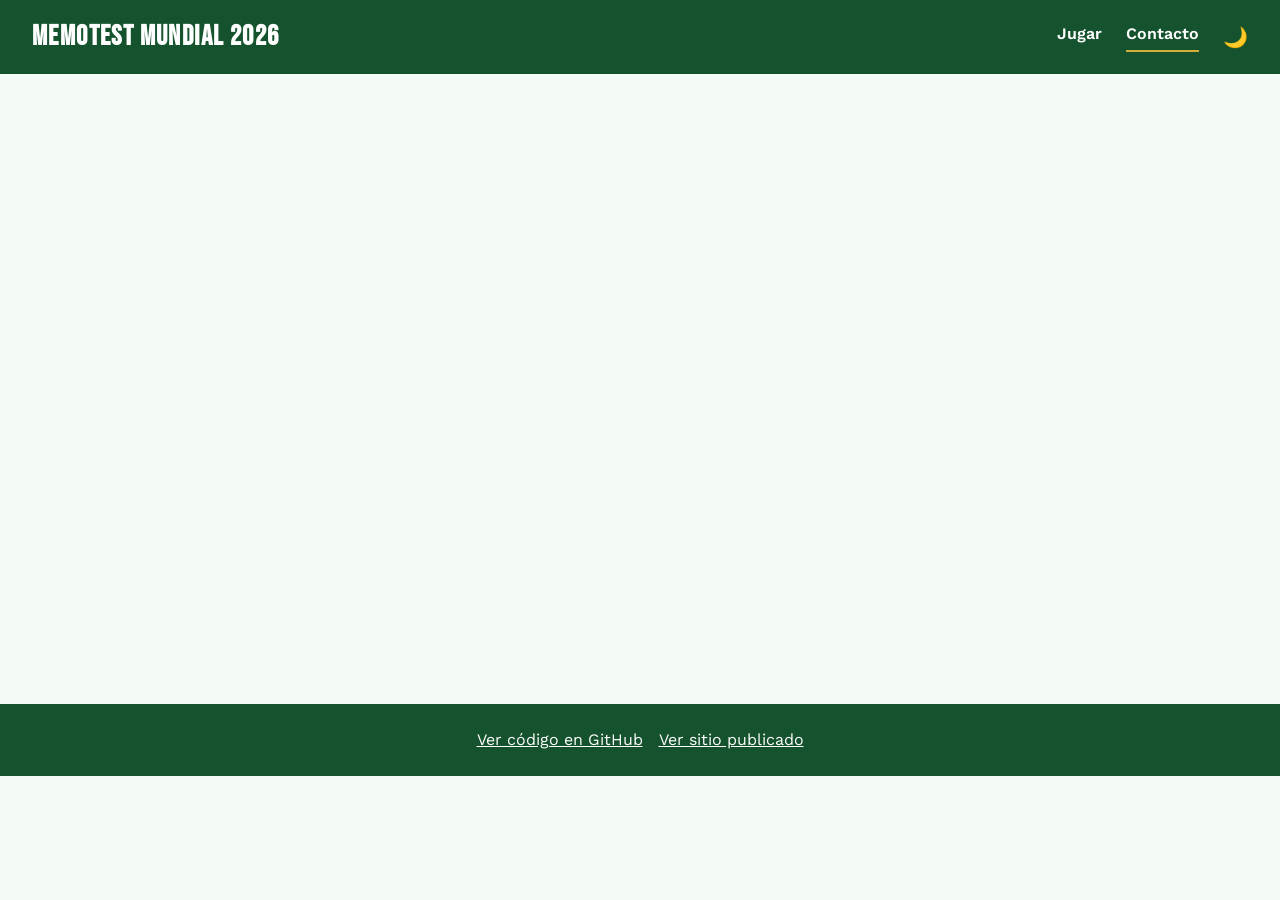
==== html/contacto.html @ eefb10cd "Crear estructura inicial del proyecto" ====
<!DOCTYPE html>
<html lang="es">
<head>
  <meta charset="UTF-8">
  <meta name="viewport" content="width=device-width, initial-scale=1.0">
  <title>Contacto - Memotest Mundial 2026</title>
  <link rel="preconnect" href="https://fonts.googleapis.com">
  <link rel="preconnect" href="https://fonts.gstatic.com" crossorigin>
  <link href="https://fonts.googleapis.com/css2?family=Bebas+Neue&family=Work+Sans:wght@400;600;700&display=swap" rel="stylesheet">
  <link rel="stylesheet" href="../css/reset.css">
  <link rel="stylesheet" href="../css/estilos.css">
</head>
<body>
  <header class="encabezado">
    <h1 class="titulo-principal">Memotest Mundial 2026</h1>
    <nav class="navegacion">
      <a href="index.html" class="enlace-nav">Jugar</a>
      <a href="contacto.html" class="enlace-nav enlace-nav--activo">Contacto</a>
      <button type="button" id="botonTema" class="boton-tema" aria-label="Cambiar modo claro u oscuro">🌙</button>
    </nav>
  </header>

  <main class="contenido-principal">
    <section id="pantallaContacto" class="pantalla-contacto">
    </section>
  </main>

  <footer class="pie-pagina">
    <a href="https://github.com/AldanaMunoz/MemotestDAW_Grupo4.git" target="_blank" rel="noopener noreferrer" class="enlace-externo">Ver código en GitHub</a>
    <a href="https://AldanaMunoz.github.io/MemotestDAW_Grupo4/" target="_blank" rel="noopener noreferrer" class="enlace-externo">Ver sitio publicado</a>
  </footer>
</body>
</html>
---- css/estilos.css ----
/* ===== Variables de diseno ===== */

:root {
  --color-cancha-oscuro: #14532d;
  --color-cancha-claro: #2d6a4f;
  --color-dorado: #d4af37;
  --color-dorado-oscuro: #b8932e;
  --color-error: #e63946;
  --color-texto-claro: #ffffff;

  --color-fondo: #f4fbf7;
  --color-texto: #10241a;
  --color-superficie: #ffffff;

  --fuente-titulos: "Bebas Neue", sans-serif;
  --fuente-texto: "Work Sans", sans-serif;
}

/* ===== Base ===== */

body {
  font-family: var(--fuente-texto);
  background-color: var(--color-fondo);
  color: var(--color-texto);
}

.titulo-principal {
  font-family: var(--fuente-titulos);
  font-size: 1.75rem;
  letter-spacing: 0.05em;
}

.oculto {
  display: none !important;
}

/* ===== Encabezado ===== */

.encabezado {
  display: flex;
  justify-content: space-between;
  align-items: center;
  flex-wrap: wrap;
  gap: 1rem;
  padding: 1rem 2rem;
  background-color: var(--color-cancha-oscuro);
  color: var(--color-texto-claro);
}

.navegacion {
  display: flex;
  align-items: center;
  gap: 1.5rem;
}

.enlace-nav {
  font-weight: 600;
  padding-bottom: 0.25rem;
  border-bottom: 2px solid transparent;
}

.enlace-nav--activo {
  border-bottom-color: var(--color-dorado);
}

.boton-tema {
  font-size: 1.25rem;
}

/* ===== Contenido principal ===== */

.contenido-principal {
  min-height: 70vh;
  padding: 2rem 1rem;
}

.pantalla-inicio,
.pantalla-juego,
.pantalla-contacto {
  display: flex;
  flex-direction: column;
  align-items: center;
  gap: 1.5rem;
  max-width: 600px;
  margin: 0 auto;
}

/* ===== Pie de pagina ===== */

.pie-pagina {
  display: flex;
  justify-content: center;
  gap: 1rem;
  flex-wrap: wrap;
  padding: 1.5rem;
  background-color: var(--color-cancha-oscuro);
  color: var(--color-texto-claro);
}

.enlace-externo {
  text-decoration: underline;
}
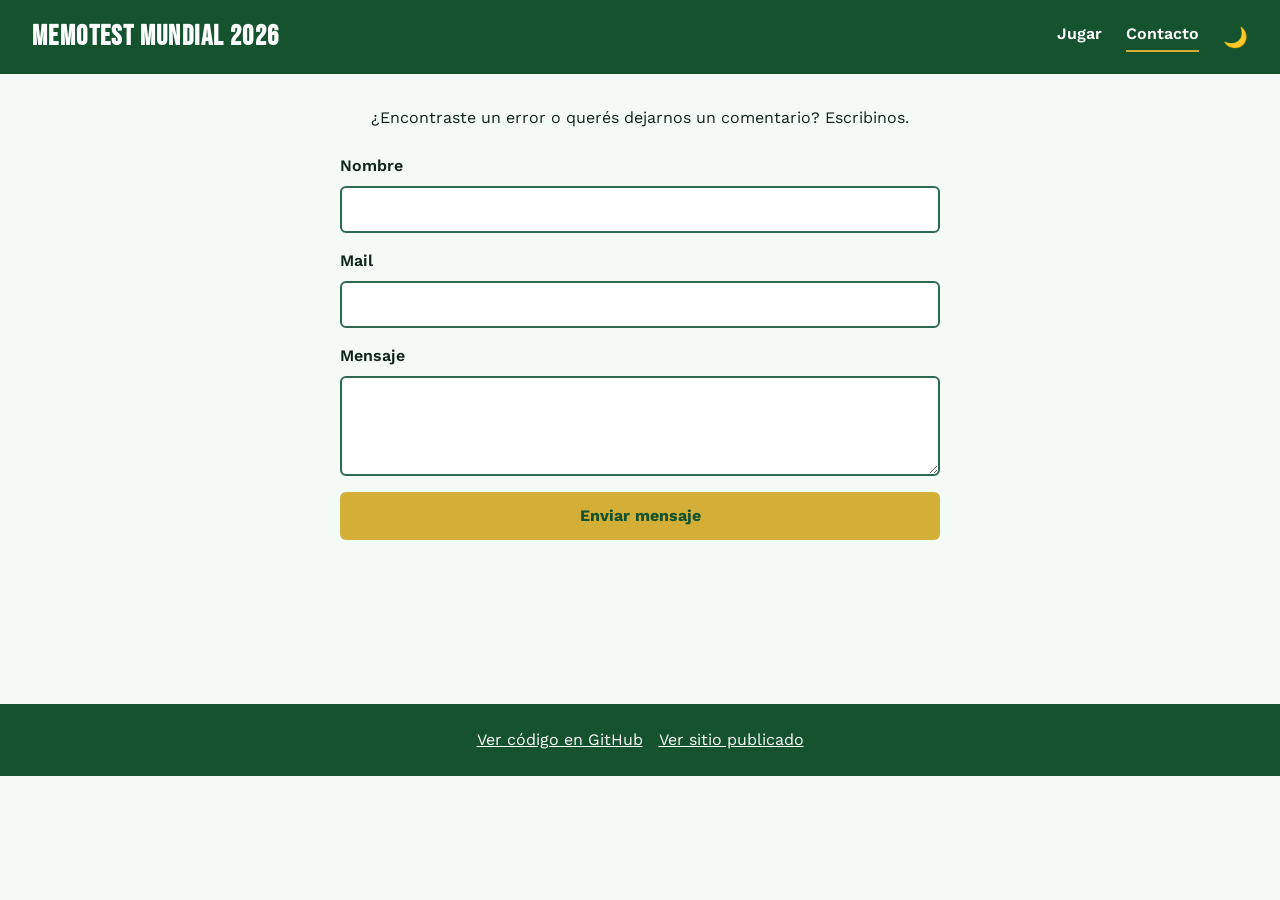
==== commit c382702f: "Creación pagina de contacto con validaciones" ====
--- a/html/contacto.html
+++ b/html/contacto.html
@@ -22,6 +22,29 @@
 
   <main class="contenido-principal">
     <section id="pantallaContacto" class="pantalla-contacto">
+      <p class="texto-intro">¿Encontraste un error o querés dejarnos un comentario? Escribinos.</p>
+
+      <form id="formularioContacto" class="formulario-contacto" novalidate>
+        <div class="campo-formulario">
+          <label for="campoNombreContacto" class="etiqueta-campo">Nombre</label>
+          <input type="text" id="campoNombreContacto" class="entrada-texto">
+          <p id="errorNombreContacto" class="mensaje-error oculto"></p>
+        </div>
+
+        <div class="campo-formulario">
+          <label for="campoMail" class="etiqueta-campo">Mail</label>
+          <input type="email" id="campoMail" class="entrada-texto">
+          <p id="errorMail" class="mensaje-error oculto"></p>
+        </div>
+
+        <div class="campo-formulario">
+          <label for="campoMensaje" class="etiqueta-campo">Mensaje</label>
+          <textarea id="campoMensaje" class="entrada-texto entrada-textarea" rows="4"></textarea>
+          <p id="errorMensaje" class="mensaje-error oculto"></p>
+        </div>
+
+        <button type="submit" class="boton-principal">Enviar mensaje</button>
+      </form>
     </section>
   </main>
 
@@ -29,5 +52,9 @@
     <a href="https://github.com/AldanaMunoz/MemotestDAW_Grupo4.git" target="_blank" rel="noopener noreferrer" class="enlace-externo">Ver código en GitHub</a>
     <a href="https://AldanaMunoz.github.io/MemotestDAW_Grupo4/" target="_blank" rel="noopener noreferrer" class="enlace-externo">Ver sitio publicado</a>
   </footer>
+
+  <script src="js/tema.js"></script>
+  <script src="js/validaciones.js"></script>
+  <script src="js/contacto.js"></script>
 </body>
 </html>
--- a/css/estilos.css
+++ b/css/estilos.css
@@ -99,4 +99,260 @@
 
 .enlace-externo {
   text-decoration: underline;
+}
+
+.texto-intro {
+  text-align: center;
+}
+
+.campo-formulario {
+  display: flex;
+  flex-direction: column;
+  gap: 0.5rem;
+  width: 100%;
+}
+
+.etiqueta-campo {
+  font-weight: 600;
+}
+
+.entrada-texto {
+  padding: 0.6rem 0.8rem;
+  border: 2px solid var(--color-cancha-claro);
+  border-radius: 6px;
+  font-size: 1rem;
+  background-color: var(--color-superficie);
+  color: var(--color-texto);
+}
+
+.entrada-textarea {
+  resize: vertical;
+  font-family: var(--fuente-texto);
+}
+
+.campo-nivel {
+  border: none;
+  padding: 0;
+  margin: 0;
+}
+
+.opciones-nivel {
+  display: flex;
+  flex-wrap: wrap;
+  gap: 1rem;
+}
+
+.opcion-nivel {
+  display: flex;
+  align-items: center;
+  gap: 0.4rem;
+}
+
+.mensaje-error {
+  color: var(--color-error);
+  font-size: 0.9rem;
+  font-weight: 600;
+}
+
+.boton-principal {
+  padding: 0.75rem 1.5rem;
+  background-color: var(--color-dorado);
+  color: var(--color-cancha-oscuro);
+  font-weight: 700;
+  border-radius: 6px;
+  font-size: 1rem;
+}
+
+.boton-principal:hover {
+  background-color: var(--color-dorado-oscuro);
+}
+
+.panel-estado {
+  display: flex;
+  flex-wrap: wrap;
+  gap: 1rem;
+  justify-content: center;
+  background-color: var(--color-superficie);
+  padding: 0.75rem 1.25rem;
+  border-radius: 8px;
+  width: 100%;
+}
+
+.dato-estado {
+  font-weight: 600;
+  font-size: 0.9rem;
+}
+
+.tablero {
+  display: flex;
+  flex-wrap: wrap;
+  justify-content: center;
+  gap: 0.6rem;
+}
+
+.carta {
+  width: 80px;
+  height: 80px;
+  perspective: 800px;
+  background: none;
+  padding: 0;
+}
+
+.tablero--medio .carta {
+  width: 68px;
+  height: 68px;
+}
+
+.tablero--dificil .carta {
+  width: 54px;
+  height: 54px;
+}
+
+.carta-interior {
+  display: block;
+  position: relative;
+  width: 100%;
+  height: 100%;
+  transition: transform 0.5s;
+  transform-style: preserve-3d;
+}
+
+.carta.carta-volteada .carta-interior,
+.carta.carta-encontrada .carta-interior {
+  transform: rotateY(180deg);
+}
+
+.carta-cara {
+  position: absolute;
+  top: 0;
+  left: 0;
+  width: 100%;
+  height: 100%;
+  display: flex;
+  flex-direction: column;
+  align-items: center;
+  justify-content: center;
+  backface-visibility: hidden;
+  border-radius: 8px;
+}
+
+.carta-dorso {
+  background-color: var(--color-cancha-claro);
+  font-size: 1.5rem;
+}
+
+.carta-frente {
+  background-color: var(--color-superficie);
+  border: 2px solid var(--color-dorado);
+  transform: rotateY(180deg);
+  gap: 0.15rem;
+}
+
+.carta-bandera {
+  font-size: 1.4rem;
+}
+
+.carta-nombre {
+  font-size: 0.55rem;
+  text-align: center;
+  padding: 0 2px;
+}
+
+.acciones-juego {
+  display: flex;
+  justify-content: center;
+}
+
+.modal {
+  position: fixed;
+  top: 0;
+  left: 0;
+  width: 100%;
+  height: 100%;
+  background-color: rgba(8, 20, 13, 0.65);
+  display: flex;
+  align-items: center;
+  justify-content: center;
+  padding: 1rem;
+  z-index: 10;
+}
+
+.modal.oculto {
+  display: none;
+}
+
+.modal-contenido {
+  background-color: var(--color-superficie);
+  color: var(--color-texto);
+  padding: 1.5rem;
+  border-radius: 10px;
+  max-width: 480px;
+  width: 100%;
+  max-height: 85vh;
+  overflow-y: auto;
+  display: flex;
+  flex-direction: column;
+  gap: 0.75rem;
+}
+
+.modal-titulo {
+  font-family: var(--fuente-titulos);
+  font-size: 1.5rem;
+  letter-spacing: 0.03em;
+}
+
+.acciones-modal {
+  display: flex;
+  gap: 0.75rem;
+  flex-wrap: wrap;
+}
+
+.boton-secundario {
+  padding: 0.6rem 1.2rem;
+  background-color: var(--color-cancha-claro);
+  color: var(--color-texto-claro);
+  border-radius: 6px;
+  font-weight: 600;
+}
+
+.boton-peligro {
+  padding: 0.6rem 1.2rem;
+  background-color: var(--color-error);
+  color: var(--color-texto-claro);
+  border-radius: 6px;
+  font-weight: 600;
+}
+
+.controles-ranking {
+  display: flex;
+  align-items: center;
+  gap: 0.5rem;
+}
+
+.tabla-ranking {
+  width: 100%;
+  border-collapse: collapse;
+  font-size: 0.85rem;
+}
+
+.tabla-ranking th,
+.tabla-ranking td {
+  border-bottom: 1px solid var(--color-cancha-claro);
+  padding: 0.4rem;
+  text-align: left;
+}
+
+/* ===== Tema ===== */
+
+[data-tema="oscuro"] {
+  --color-fondo: #0d1b14;
+  --color-texto: #f4fbf7;
+  --color-superficie: #16321f;
+}
+
+.formulario-contacto {
+  width: 100%;
+  display: flex;
+  flex-direction: column;
+  gap: 1rem;
 }
